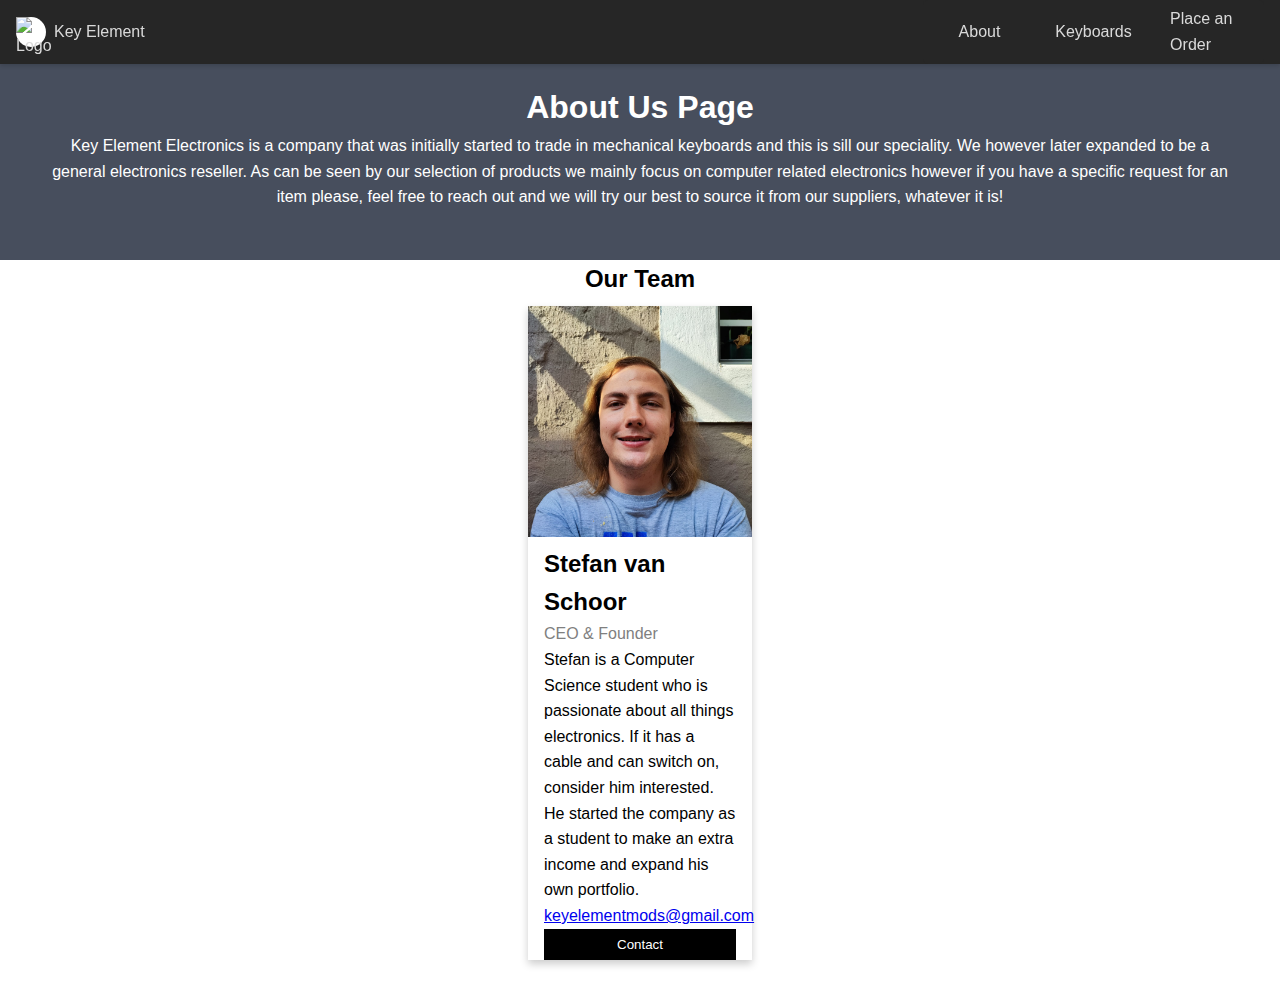
==== HTML/about.html @ a192e9e4 "✨ (everything) moer baie nuwe features lol" ====
<!DOCTYPE html>
<html lang="en">

<head>
  <meta charset="UTF-8" />
  <meta name="viewport" content="width=device-width, initial-scale=1.0" />
  <title>Home</title>
  <link rel="stylesheet" type="text/css" href="../CSS/about.css" />
</head>

<body>
  <header id="navbar">
    <nav class="navbar-container container">
      <a href="../index.html" class="home-link">
        <div class="navbar-logo"><img src="../Images/Key Element-logos 2.jpeg" alt="Logo" width="30"></div>
        Key Element
      </a>
      <button type="button" id="navbar-toggle" aria-controls="navbar-menu" aria-label="Toggle menu"
        aria-expanded="false">
        <span class="icon-bar"></span>
        <span class="icon-bar"></span>
        <span class="icon-bar"></span>
      </button>
      <div id="navbar-menu" aria-labelledby="navbar-toggle">
        <ul class="navbar-links">
          <li class="navbar-item"><a class="navbar-link" href="../HTML/about.html">About</a></li>
          <li class="navbar-item"><a class="navbar-link" href="../HTML/keyboards.html">Keyboards</a></li>
          <li class="navbar-item"><a class="navbar-link" href="../HTML/order.html">Place an Order</a></li>
        </ul>
      </div>
    </nav>
  </header>

  <div class="about-section">
    <h1>About Us Page</h1>
    <p>Key Element Electronics is a company that was initially started to trade in mechanical keyboards and this is sill
      our speciality. We however
      later expanded to be a general electronics reseller. As can be seen by our selection of products we mainly focus
      on computer related electronics
      however if you have a specific request for an item please, feel free to reach out and we will try our best to
      source it from our suppliers, whatever it is!</p>
  </div>

  <h2 style="text-align:center">Our Team</h2>
  <div class="row">
    <div class="column">
      <div class="card">
        <img src="../Images/Stefan van Schoor.jpeg" alt="Stefan" style="width:100%">
        <div class="container">
          <h2>Stefan van Schoor</h2>
          <p class="title">CEO & Founder</p>
          <p>Stefan is a Computer Science student who is passionate about all things electronics. If it has a cable and
            can switch on, consider him interested.
            He started the company as a student to make an extra income and expand his own portfolio.
          </p>
          <a href="mailto:keyelementmods@gmail.com">keyelementmods@gmail.com</a>
          <p><button class="button">Contact</button></p>
        </div>
      </div>
    </div>
  </div>



  <script src="../JS/index.js"></script>
</body>

</html>
---- CSS/about.css ----
:root {
    --navbar-bg-color: hsl(0, 0%, 15%);
    --navbar-text-color: hsl(0, 0%, 85%);
    --navbar-text-color-focus: white;
    --navbar-bg-contrast: hsl(0, 0%, 25%);
}

* {
    box-sizing: border-box;
    margin: 0;
    padding: 0;
}

body {
    height: 100vh;
    font-family: Arial, Helvetica, sans-serif;
    line-height: 1.6;
}

.container {
    max-width: 1920px;
    padding-left: 1.4rem;
    padding-right: 1.4rem;
    margin-left: auto;
    margin-right: auto;
}

#navbar {
    --navbar-height: 64px;
    position: fixed;
    height: var(--navbar-height);
    background-color: var(--navbar-bg-color);
    left: 0;
    right: 0;
    top: 0;
    box-shadow: 0 2px 4px rgba(0, 0, 0, 0.15);
}

.navbar-container {
    display: flex;
    justify-content: space-between;
    height: 100%;
    align-items: center;
}

.navbar-item {
    margin: 0.4em;
    width: 100%;
}

.home-link,
.navbar-link {
    color: var(--navbar-text-color);
    text-decoration: none;
    display: flex;
    font-weight: 400;
    align-items: center;
}

.home-link:is(:focus, :hover) {
    color: var(--navbar-text-color-focus);
}

.navbar-link {
    justify-content: center;
    width: 100%;
    padding: 0.4em 0.8em;
    border-radius: 5px;
}

.navbar-link:is(:focus, :hover) {
    color: var(--navbar-text-color-focus);
    background-color: var(--navbar-bg-contrast);
}

.navbar-logo {
    background-color: var(--navbar-text-color-focus);
    border-radius: 50%;
    width: 30px;
    height: 30px;
    margin-right: 0.5em;
}

#navbar-toggle {
    cursor: pointer;
    border: none;
    background-color: transparent;
    width: 40px;
    height: 40px;
    display: flex;
    align-items: center;
    justify-content: center;
    flex-direction: column;
}

.icon-bar {
    display: block;
    width: 25px;
    height: 4px;
    margin: 2px;
    background-color: var(--navbar-text-color);
}

#navbar-toggle:is(:focus, :hover) .icon-bar {
    background-color: var(--navbar-text-color-focus);
}

#navbar-toggle[aria-expanded="true"] .icon-bar:is(:first-child, :last-child) {
    position: absolute;
    margin: 0;
    width: 30px;
}

#navbar-toggle[aria-expanded="true"] .icon-bar:first-child {
    transform: rotate(45deg);
}

#navbar-toggle[aria-expanded="true"] .icon-bar:nth-child(2) {
    opacity: 0;
}

#navbar-toggle[aria-expanded="true"] .icon-bar:last-child {
    transform: rotate(-45deg);
}

#navbar-menu {
    position: fixed;
    top: var(--navbar-height);
    bottom: 0;
    opacity: 0;
    visibility: hidden;
    left: 0;
    right: 0;
}

#navbar-toggle[aria-expanded="true"]+#navbar-menu {
    background-color: rgba(0, 0, 0, 0.4);
    opacity: 1;
    visibility: visible;
}

.navbar-links {
    list-style: none;
    position: absolute;
    background-color: var(--navbar-bg-color);
    display: flex;
    flex-direction: column;
    align-items: center;
    left: 0;
    right: 0;
    margin: 1.4rem;
    border-radius: 5px;
    box-shadow: 0 0 20px rgba(0, 0, 0, 0.3);
}

#navbar-toggle[aria-expanded="true"]+#navbar-menu .navbar-links {
    padding: 1em;
}

@media screen and (min-width: 700px) {

    #navbar-toggle,
    #navbar-toggle[aria-expanded="true"] {
        display: none;
    }

    #navbar-menu,
    #navbar-toggle[aria-expanded="true"] #navbar-menu {
        visibility: visible;
        opacity: 1;
        position: static;
        display: block;
        height: 100%;

    }

    .navbar-links,
    #navbar-toggle[aria-expanded="true"] #navbar-menu .navbar-links {
        margin: 0;
        padding: 0;
        box-shadow: none;
        position: static;
        flex-direction: row;
        width: 100%;
        height: 100%;
    }
}

.row {
    padding-bottom: 2rem;
}

html {
    box-sizing: border-box;
}

*,
*:before,
*:after {
    box-sizing: inherit;
}

.column {
    /* float: left; */
    margin: auto;
    width: 20%;
    margin-bottom: 16px;
    padding: 0 8px;
}

.card {
    box-shadow: 0 4px 8px 0 rgba(0, 0, 0, 0.2);
    margin: 8px;
}

.about-section {
    margin-top: 2rem;
    padding: 50px;
    text-align: center;
    background-color: #474e5d;
    color: white;
}


.container {
    padding: 0 16px;
}

.container::after,
.row::after {
    /* content: ""; */
    clear: both;
    display: table;
}

.title {
    color: grey;
}

.button {
    border: none;
    outline: 0;
    display: inline-block;
    padding: 8px;
    color: white;
    background-color: #000;
    text-align: center;
    cursor: pointer;
    width: 100%;
}

.button:hover {
    background-color: #555;
}

@media screen and (max-width: 800px) {
    .column {
        width: 100%;
        display: block;
    }
}
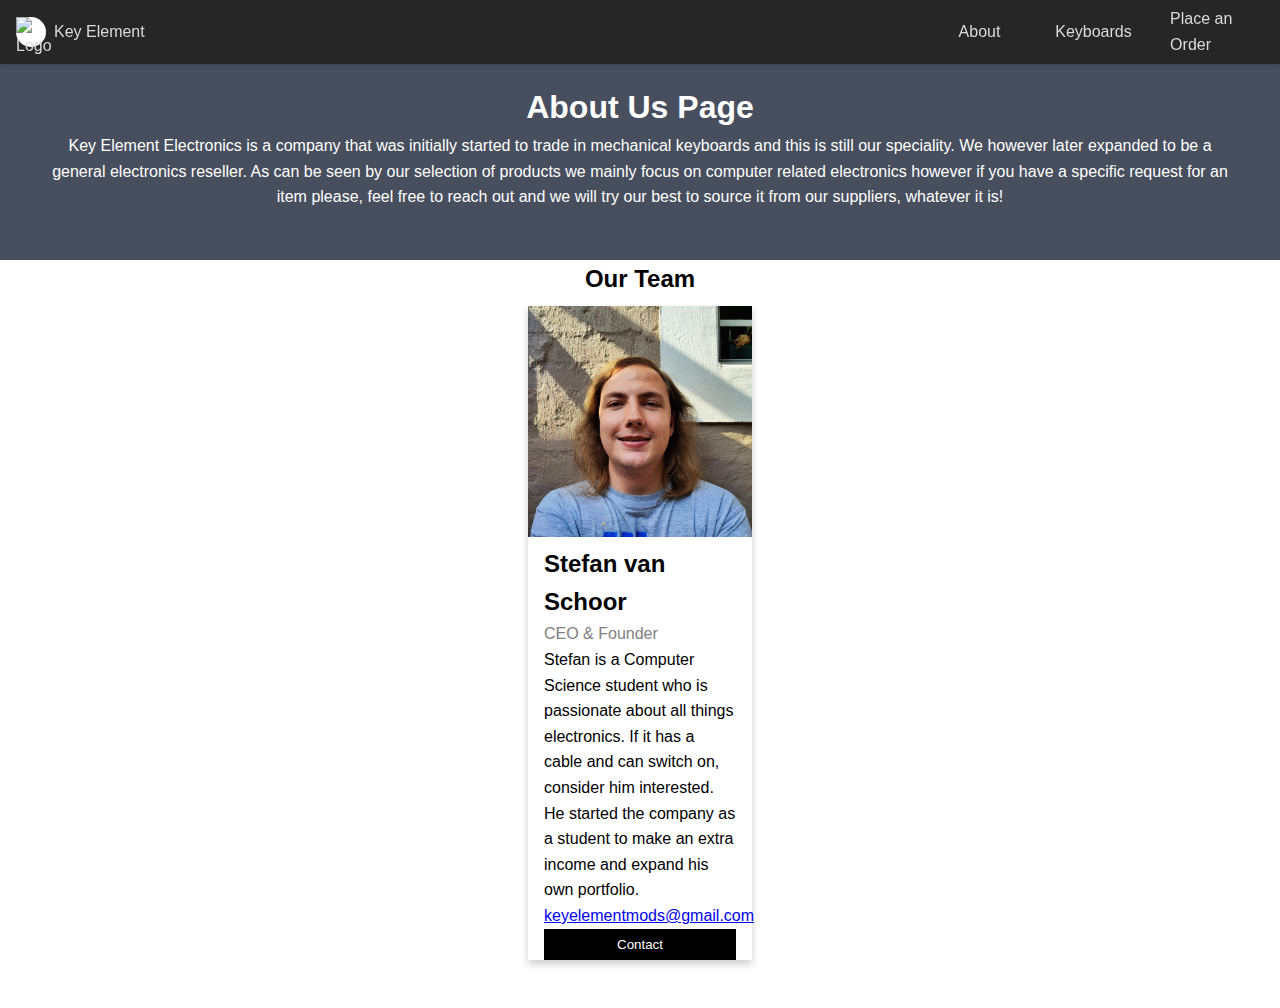
==== commit 67fc6163: "🚑 (title) changed all the page titles" ====
--- a/HTML/about.html
+++ b/HTML/about.html
@@ -4,7 +4,7 @@
 <head>
   <meta charset="UTF-8" />
   <meta name="viewport" content="width=device-width, initial-scale=1.0" />
-  <title>Home</title>
+  <title>About</title>
   <link rel="stylesheet" type="text/css" href="../CSS/about.css" />
 </head>
 
@@ -33,7 +33,7 @@
 
   <div class="about-section">
     <h1>About Us Page</h1>
-    <p>Key Element Electronics is a company that was initially started to trade in mechanical keyboards and this is sill
+    <p>Key Element Electronics is a company that was initially started to trade in mechanical keyboards and this is still
       our speciality. We however
       later expanded to be a general electronics reseller. As can be seen by our selection of products we mainly focus
       on computer related electronics
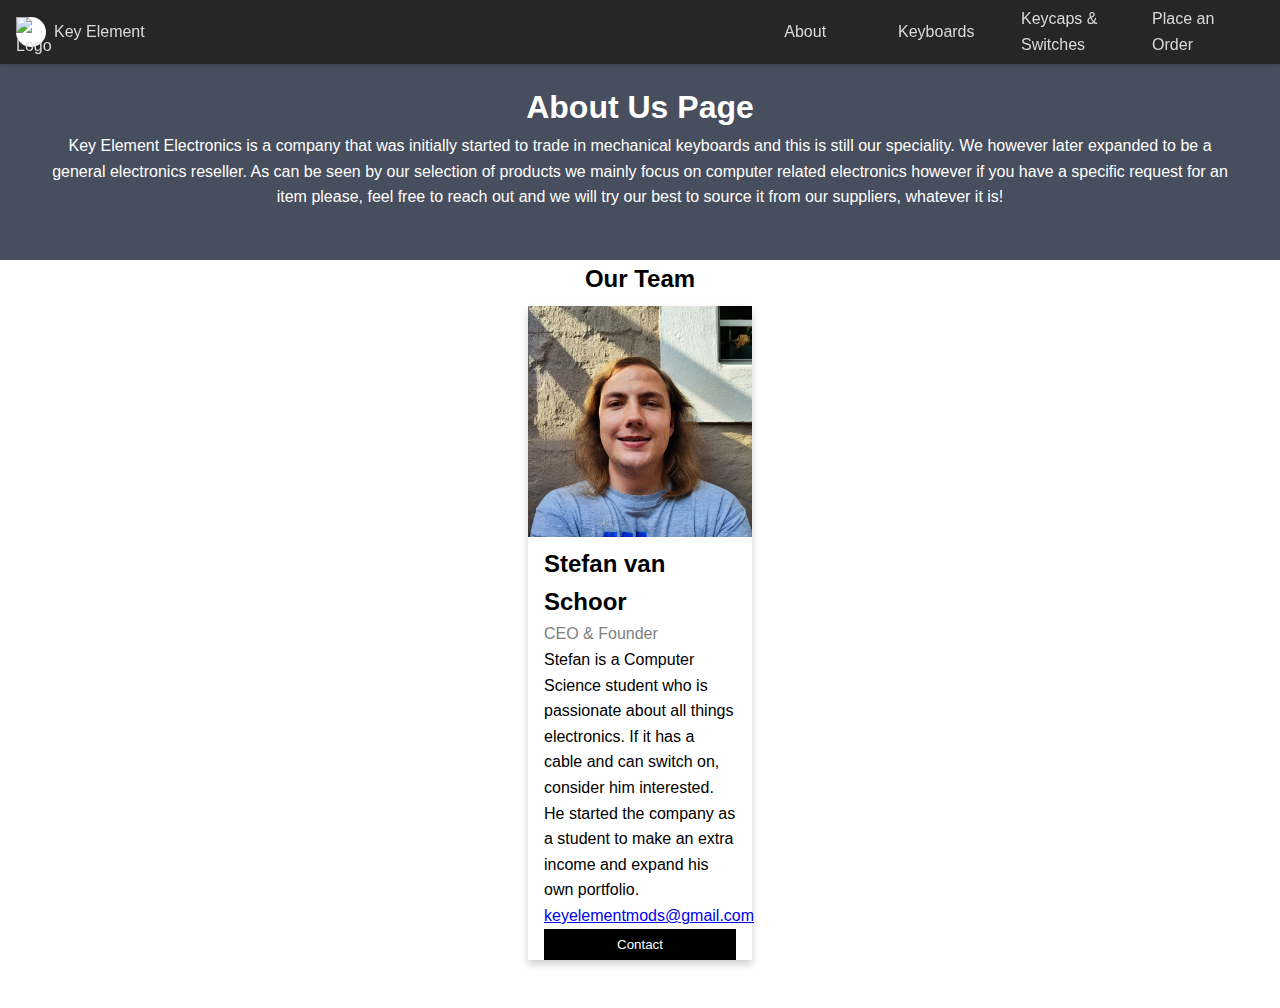
==== commit ca6cbd60: "new products" ====
--- a/HTML/about.html
+++ b/HTML/about.html
@@ -25,6 +25,7 @@
         <ul class="navbar-links">
           <li class="navbar-item"><a class="navbar-link" href="../HTML/about.html">About</a></li>
           <li class="navbar-item"><a class="navbar-link" href="../HTML/keyboards.html">Keyboards</a></li>
+          <li class="navbar-item"><a class="navbar-link" href="../HTML/keycaps.html">Keycaps & Switches</a></li>
           <li class="navbar-item"><a class="navbar-link" href="../HTML/order.html">Place an Order</a></li>
         </ul>
       </div>
